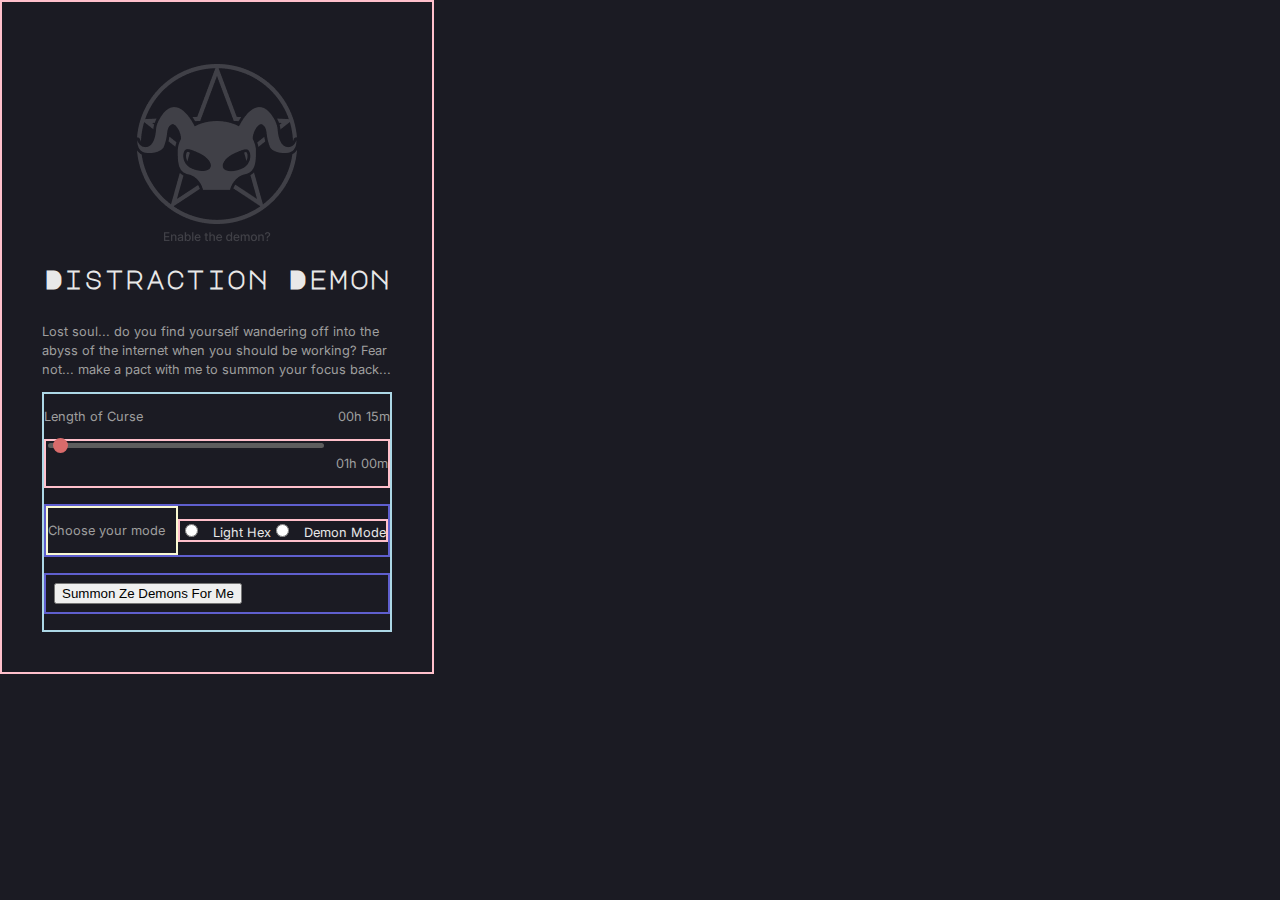
==== index.html @ fbd0490d "Merge branch 'main' of https://github.com/joycetn/stormhacksv2" ====
<!DOCTYPE html>
<html lang="en">

<head>
  <meta charset="utf-8">
  <title>Distraction Demon</title>
  <link href="index.css" rel="stylesheet" type="text/css">
  <link href="https://fonts.googleapis.com/css?family=Major Mono Display" rel="stylesheet">
  <link href="https://fonts.googleapis.com/css?family=Inter" rel="stylesheet">
  <script src="toggle.js"></script>
  <script src="slider.js"></script>

</head>

<body>

    <a href="#" id="logoLink">
        <img id="logoImage" src="Logo/logo_inactive.png" alt="Distraction Demon Logo">
    </a>

    <h1>Distraction Demon</h1>
    <p>Lost soul... do you find yourself wandering off into the abyss 
        of the internet when you should be working? Fear not... make a 
        pact with me to summon your focus back...</p>

    <!-- Rounded switch -->
    <div class="parent-container" >

        <div class="column">
            <div class="slider-header">
                <p>Length of Curse</p>
                <p id="rangeValue" class="range-display">01h 00m</p> <!-- Display time on the same line -->
            </div>
            <div class="column-2">
                <div class="slider-container">
                    <input type="range" min="0" max="730" step="1" value="15" class="duration" id="myRange">  <!--temp change to every 1min for testing-->
                    <p id="rangeValue" class="range-display">01h 00m</p> <!-- Updated to show 00h 15m -->
                </div>
            </div>
        </div>

        <div class = "row">
            <div class = "column-1">
                <p>Choose your mode</p>
            </div>
            <div class = "column-2">
                <div class="radio">
                    <input type="radio" id="light" name="fav_language" value="Light Hex">
                    <label for="light">Light Hex</label>
                </div>
                <div class = "radio">
                    <input type="radio" id="demon" name="fav_language" value="Demon Mode">
                    <label for="demon">Demon Mode</label>
                </div>
            </div>
        </div>


        <div class = "row">
            <div class="button">
                <input class="click" type="submit" value="Summon Ze Demons For Me">
            </div>
        </div>

    </div>

</body>

</html>
---- index.css ----
/* ==============================
   General Body Styles
================================== */
body {
    display: flex; /* Enable flexbox */
    flex-direction: column; /* Stack elements vertically */
    align-items: center; /* Center elements horizontally */
    justify-content: center; /* Center elements vertically */
    margin: 0; /* Remove default margin */
    font-family: 'Inter'; /* Most basic font */
    font-size: 0.8em; /* Base font size */
    padding: 40px 40px; /* Padding around the body */
    color: #E8E8E8;  /* Default text color */
    background-color: #1B1B23;  /* Default background color (light grey) */
    width: 350px; /* Fixed width for the body */
    transition: background-color 1s ease, color 0.5s ease; /* Smooth transitions for dark mode */
    border: 2px solid pink; /* Temporary border for troubleshooting */
}

/* ==============================
   Demon logo/button
================================== */
/* Transition for the logo image */
#logoImage {
    transition: opacity 3s ease, transform 1s ease; /* Smooth transition */
    opacity: 0.7; /* Default opacity for inactive state */
}

/* Class for the active state */
#logoImage.active {
    opacity: 1; /* Full opacity for active state */
    transform: scale(1.05); /* Slightly scale up for a glow effect */
}

/* ==============================
   Header Styling
================================== */
h1 {
    font-family: 'Major Mono Display'; /* Stylized font */
    text-align: center;
    /* border: 2px solid rgb(83, 145, 103); /* Temporary border for troubleshooting */
    letter-spacing: 1.4px; /* Adjust the value as needed */
    color: #E8E8E8;
}

/* ==============================
   Paragraph Styling
================================== */
p {
    font-family: 'Inter'; /* Most basic font */
    color: #9F9F9F;
    line-height: 1.5;
}

/* ==============================
   Subtitle Styling
================================== */
.subtitle {
    font-family: 'Inter'; /* Most basic font */
    text-align: center;
    color: #515157;
    font-size: 0.8rem;
}


/* ==============================
   Dark Mode Styles
================================== */
.dark-mode {
    color: #aeaeae;  /* Light grey text in dark mode */
    background-color: #2c2c2c;  /* Dark background in dark mode */
}

/* ==============================
   Button Styles
================================== */
.enter {
    /*font-family: Impact, sans-serif; */
    font-size: 1rem; /* Base font size for buttons */
    padding: 0.5rem; /* Padding for buttons */
}

.enter:hover {
    color: #4d4649; /* Dark grey on hover */
    background-color: #aeaeae;  /* Light grey on hover */
    transition-property: background-color, color; /* Transition effects for hover */
    transition-duration: 0.5s; /* Duration of transition effects */
}

/* ==============================
   Parent Container
================================== */
.parent-container {
    border: 2px solid lightblue; /* Temporary border for troubleshooting */
}

/* ==============================
   Range Display
================================== */
.range-display {
    width: auto; /* Adjust width to fit content */
    text-align: right; /* Align text to the right */
    white-space: nowrap; /* Prevent line breaks */
    margin-left: 10px; /* Add some space between the slider and the text */
}

/* ==============================
   Slider Container
================================== */
.slider-header {
    display: flex; /* Use flexbox to place items side by side */
    justify-content: space-between; /* Space out the text and the timer */
    align-items: center; /* Align vertically */
}

.slider-container {
    display: flex; /* Use flexbox to center the slider */
    justify-content: center; /* Center the slider horizontally */
    width: 100%; /* Full width of the parent container */
    margin: 0 auto; /* Ensure the slider is centered */
}

input[type="range"] {
    width: 100%; /* Set slider width to 100% of the parent (which is 350px in this case) */
    max-width: 350px; /* Ensure the slider doesn't exceed the width of the blue box */
    -webkit-appearance: none; /* Remove default styling */
    appearance: none; /* Remove default styling */
    height: 5px; /* Thinner line */
    background: #5D5D5D; /* Background color */
    outline: none; /* Remove outline */
    border-radius: 5px; /* Rounded edges */
}

/* slider button */
input[type="range"]::-webkit-slider-thumb {
    appearance: none; /* Remove default styling */
    width: 15px; /* Thumb width */
    height: 15px; /* Thumb height */
    background: #D96B6B; /* Thumb color */
    border-radius: 50%;
    cursor: pointer; /* Pointer cursor */
    
}


/* ==============================
   Row Styles
================================== */
.row {
    border: 2px solid rgb(95, 95, 206); /* Temporary border for troubleshooting */
    margin: 1rem 0; /* Spacing between rows */
    display: grid; /* Grid layout for rows */
    grid-template-columns: repeat(2, 1fr); /* Two-column layout */
    align-items: center; /* Center items vertically */
}

/* ==============================
   Column Styles
================================== */
.column-1 {
    border: 2px solid lightgoldenrodyellow; /* Temporary border for troubleshooting */
    white-space: nowrap;
}

.column-2 {
    border: 2px solid pink; /* Temporary border for troubleshooting */
    margin-left: auto; /* Push to the right */
    display: flex; /* Flexbox layout for alignment */
    align-items: center; /* Center items vertically within the column */
    white-space: nowrap;
}

/* ==============================
   Button Container Styles
================================== */
.button {
    display: grid; /* Grid layout for buttons */
    grid-template-columns: repeat(3, 1fr); /* Three-button layout */
}

/* ==============================
   Button Styles
================================== */
.click {
    margin: 0.5rem; /* Spacing around buttons */
}


/* ==============================
   Rounded Switch Styles
================================== */
.switch {
    position: relative; /* Relative positioning for the switch */
    display: inline-block; /* Inline-block for layout */
    width: 60px; /* Width of the switch */
    height: 34px; /* Height of the switch */
}

/* ==============================
   Hide Default HTML Checkbox
================================== */
.switch input {
    opacity: 0; /* Hide checkbox */
    width: 0; /* No width */
    height: 0; /* No height */
}

/* ==============================
   Slider Styles
================================== */
.slider {
    position: absolute; /* Absolute positioning for the slider */
    cursor: pointer; /* Pointer cursor on hover */
    top: 0; /* Align to the top */
    left: 0; /* Align to the left */
    right: 0; /* Align to the right */
    bottom: 0; /* Align to the bottom */
    background-color: #ccc; /* Default background color of the slider */
    transition: .4s; /* Smooth transition for background color */
}

.slider:before {
    position: absolute; /* Absolute positioning for the slider circle */
    content: ""; /* Empty content for the circle */
    height: 26px; /* Height of the circle */
    width: 26px; /* Width of the circle */
    left: 4px; /* Left offset */
    bottom: 4px; /* Bottom offset */
    background-color: white; /* Circle color */
    transition: .4s; /* Smooth transition for the circle */
}

/* ==============================
   Checked State for Slider
================================== */
input:checked + .slider {
    background-color: #2196F3; /* Background color when checked */
}

input:focus + .slider {
    box-shadow: 0 0 1px #2196F3; /* Focus effect */
}

input:checked + .slider:before {
    transform: translateX(26px); /* Move circle when checked */
}

/* ==============================
   Rounded Sliders
================================== */
.slider.round {
    border-radius: 34px; /* Round edges for the switch */
}

.slider.round:before {
    border-radius: 50%; /* Round edges for the slider circle */
}
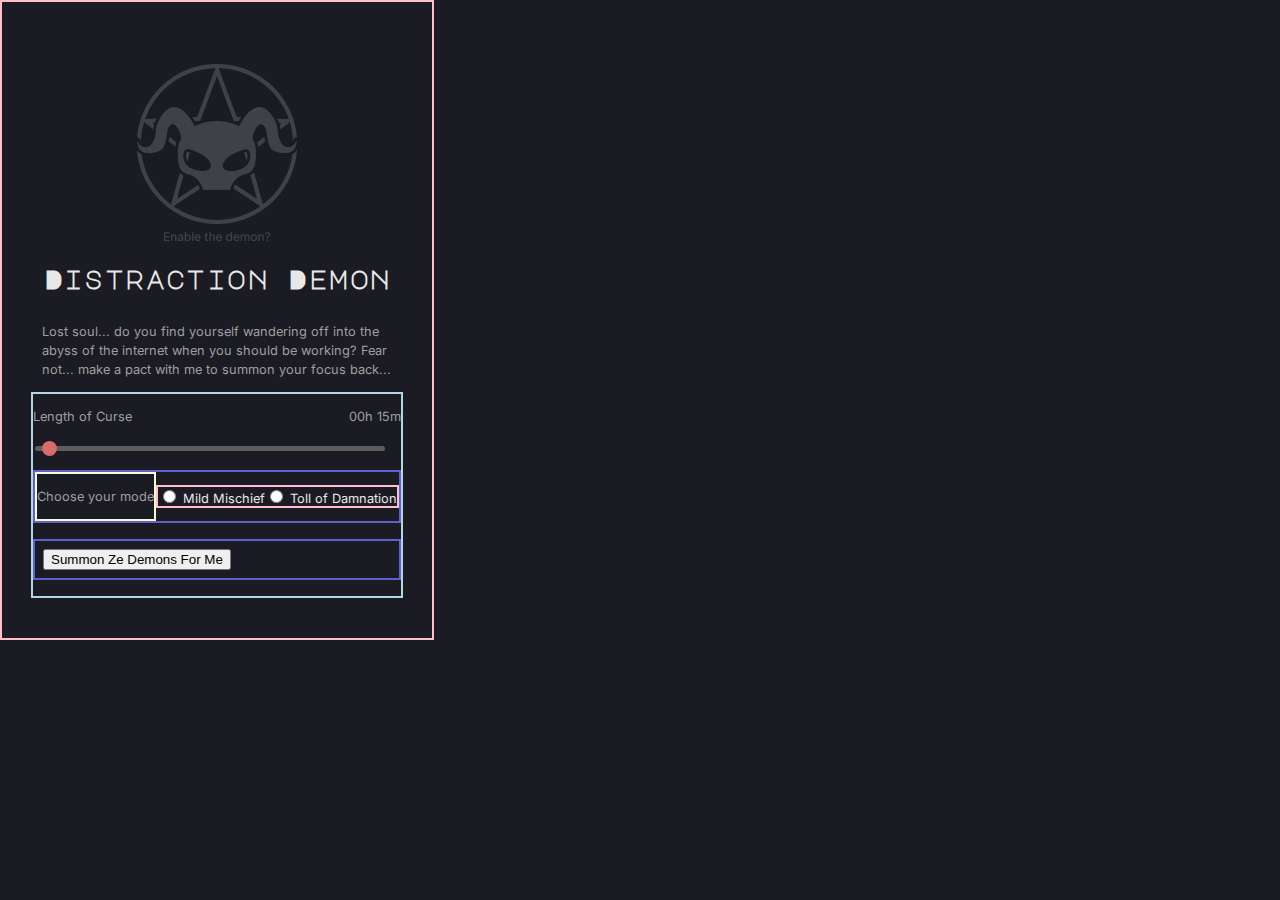
==== commit 0efb84ea: "Tooltips" ====
--- a/index.html
+++ b/index.html
@@ -24,39 +24,42 @@
         pact with me to summon your focus back...</p>
 
     <!-- Rounded switch -->
-    <div class="parent-container" >
+    <div class="parent-container">
 
         <div class="column">
             <div class="slider-header">
                 <p>Length of Curse</p>
+                
                 <p id="rangeValue" class="range-display">01h 00m</p> <!-- Display time on the same line -->
             </div>
+            <input type="range" min="0" max="730" step="1" value="15" class="duration" id="myRange">  <!--temp change to every 1min for testing-->
+        </div>
+
+        <div class="row">
+            <div class="column-1">
+                <p>Choose your mode</p>
+            </div>
             <div class="column-2">
-                <div class="slider-container">
-                    <input type="range" min="0" max="730" step="1" value="15" class="duration" id="myRange">  <!--temp change to every 1min for testing-->
-                    <p id="rangeValue" class="range-display">01h 00m</p> <!-- Updated to show 00h 15m -->
+                <div class="radio tooltip">
+                    <input type="radio" id="light" name="fav_language" value="Light Hex">
+                    <label for="light">Mild Mischief</label>
+                    <span class="tooltiptext">
+                        Gentle reminders to keep you on track. 
+                        Demons are not all bad y’know; they believe in balance.
+                    </span>
+                </div>
+                <div class="radio tooltip">
+                    <input type="radio" id="demon" name="fav_language" value="Demon Mode">
+                    <label for="demon">Toll of Damnation</label>
+                    <span class="tooltiptext">
+                        Unleash the true powers of the demon. 
+                        *WARNING* this mode contains jumpscares.
+                    </span>
                 </div>
             </div>
         </div>
 
-        <div class = "row">
-            <div class = "column-1">
-                <p>Choose your mode</p>
-            </div>
-            <div class = "column-2">
-                <div class="radio">
-                    <input type="radio" id="light" name="fav_language" value="Light Hex">
-                    <label for="light">Light Hex</label>
-                </div>
-                <div class = "radio">
-                    <input type="radio" id="demon" name="fav_language" value="Demon Mode">
-                    <label for="demon">Demon Mode</label>
-                </div>
-            </div>
-        </div>
-
-
-        <div class = "row">
+        <div class="row">
             <div class="button">
                 <input class="click" type="submit" value="Summon Ze Demons For Me">
             </div>
--- a/index.css
+++ b/index.css
@@ -256,3 +256,47 @@
     border-radius: 50%; /* Round edges for the slider circle */
 }
 
+/* ==============================
+   Tooltip Stuff
+================================== */
+/* Tooltip container */
+.tooltip {
+    position: relative;
+    display: inline-block;
+    cursor: pointer;
+}
+
+/* Tooltip text */
+.tooltip .tooltiptext {
+    visibility: hidden;
+    width: 200px; /* Limit the maximum width of the tooltip */
+    background-color: #555; /* Background color */
+    color: #fff;
+    text-align: left; /* Align text to the left */
+    border-radius: 5px;
+    padding: 8px; /* Padding for spacing */
+    position: absolute;
+    z-index: 1;
+    opacity: 0;
+    transition: opacity 0.3s;
+    pointer-events: none; /* Prevent mouse events */
+    white-space: normal; /* Allow wrapping */
+}
+
+/* Tooltip arrow */
+.tooltip .tooltiptext::after {
+    content: "";
+    position: absolute;
+    top: 100%; /* Position the arrow below the tooltip */
+    left: 50%;
+    margin-left: -5px;
+    border-width: 5px;
+    border-style: solid;
+    border-color: transparent transparent #555 transparent; /* Color of the arrow */
+}
+
+/* Show the tooltip text when hovering */
+.tooltip:hover .tooltiptext {
+    visibility: visible;
+    opacity: 1;
+}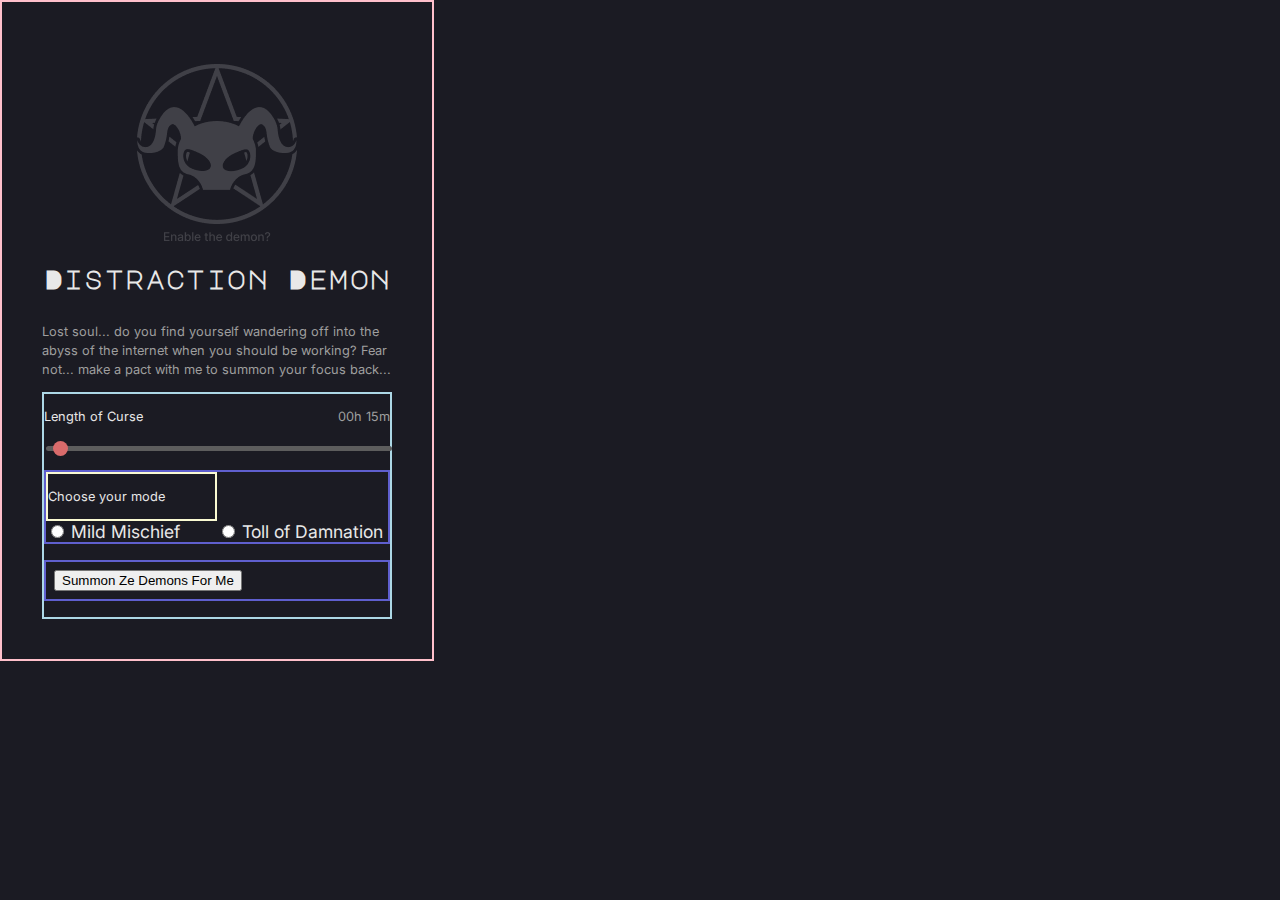
==== commit a77aeaef: "fixing tooltip & labels" ====
--- a/index.html
+++ b/index.html
@@ -28,7 +28,7 @@
 
         <div class="column">
             <div class="slider-header">
-                <p>Length of Curse</p>
+                <p class="subtitle">Length of Curse</p>
                 
                 <p id="rangeValue" class="range-display">01h 00m</p> <!-- Display time on the same line -->
             </div>
@@ -37,27 +37,28 @@
 
         <div class="row">
             <div class="column-1">
-                <p>Choose your mode</p>
+                <p class="subtitle">Choose your mode</p>
             </div>
-            <div class="column-2">
+            <br>
                 <div class="radio tooltip">
                     <input type="radio" id="light" name="fav_language" value="Light Hex">
-                    <label for="light">Mild Mischief</label>
-                    <span class="tooltiptext">
-                        Gentle reminders to keep you on track. 
-                        Demons are not all bad y’know; they believe in balance.
+                    <label for="light" class="radio-label">Mild Mischief</label>
+                    <span class="tooltiptext"> 
+                         <i>Gentle reminders to keep you on track.</i> <br>
+                         <i class="quote-text"> Demons are not all bad y’know; they believe in balance. </i>
                     </span>
                 </div>
                 <div class="radio tooltip">
                     <input type="radio" id="demon" name="fav_language" value="Demon Mode">
-                    <label for="demon">Toll of Damnation</label>
+                    <label for="demon" class="radio-label">Toll of Damnation</label>
                     <span class="tooltiptext">
-                        Unleash the true powers of the demon. 
-                        *WARNING* this mode contains jumpscares.
+                        <i>Unleash the true powers of the demon. </i>
+                        <br>
+                       <i class ="quote-text"><b>WARNING:</b> this mode contains jumpscares.</i>
                     </span>
                 </div>
             </div>
-        </div>
+
 
         <div class="row">
             <div class="button">
--- a/index.css
+++ b/index.css
@@ -57,9 +57,18 @@
 ================================== */
 .subtitle {
     font-family: 'Inter'; /* Most basic font */
+    color: #E8E8E8;
+    font-size: 0.8rem;
+}
+
+/* ==============================
+   Quote Text Styling
+================================== */
+.quote-text {
+    font-family: 'Inter'; /* Most basic font */
     text-align: center;
-    color: #515157;
-    font-size: 0.8rem;
+    color: #9F9F9F;
+
 }
 
 
@@ -273,30 +282,33 @@
     background-color: #555; /* Background color */
     color: #fff;
     text-align: left; /* Align text to the left */
-    border-radius: 5px;
-    padding: 8px; /* Padding for spacing */
+    font-size: 0.6rem;
+    border-radius: 10px;
+    padding: 10px; /* Padding for spacing */
     position: absolute;
     z-index: 1;
     opacity: 0;
     transition: opacity 0.3s;
     pointer-events: none; /* Prevent mouse events */
     white-space: normal; /* Allow wrapping */
-}
-
-/* Tooltip arrow */
-.tooltip .tooltiptext::after {
-    content: "";
-    position: absolute;
-    top: 100%; /* Position the arrow below the tooltip */
+    top: 100%;
     left: 50%;
-    margin-left: -5px;
-    border-width: 5px;
-    border-style: solid;
-    border-color: transparent transparent #555 transparent; /* Color of the arrow */
+    margin-left: -100px;
+    margin-top:5%;
+    line-height: 1.5;
 }
 
 /* Show the tooltip text when hovering */
 .tooltip:hover .tooltiptext {
     visibility: visible;
     opacity: 1;
+}
+
+
+/* ==============================
+   Radio Buttons and Stuff
+================================== */
+
+.radio-label {
+    font-size: 1.1rem;
 }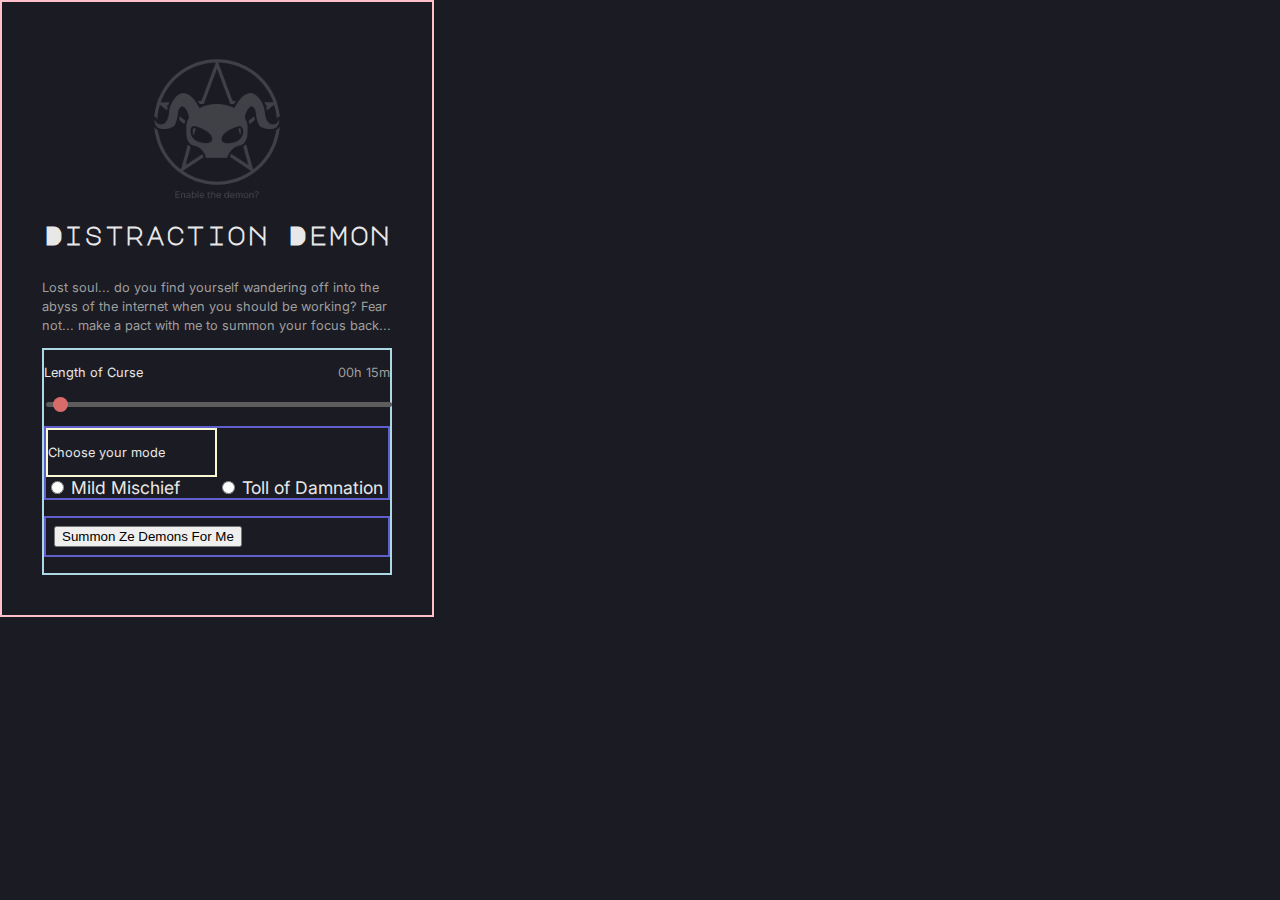
==== commit ae27ca41: "Merge branch 'main' of https://github.com/joycetn/stormhacksv2" ====
--- a/index.html
+++ b/index.html
@@ -9,6 +9,7 @@
   <link href="https://fonts.googleapis.com/css?family=Inter" rel="stylesheet">
   <script src="toggle.js"></script>
   <script src="slider.js"></script>
+  <script src="timer.js"></script>
 
 </head>
 
--- a/index.css
+++ b/index.css
@@ -22,6 +22,7 @@
 ================================== */
 /* Transition for the logo image */
 #logoImage {
+    width: 160px;
     transition: opacity 3s ease, transform 1s ease; /* Smooth transition */
     opacity: 0.7; /* Default opacity for inactive state */
 }
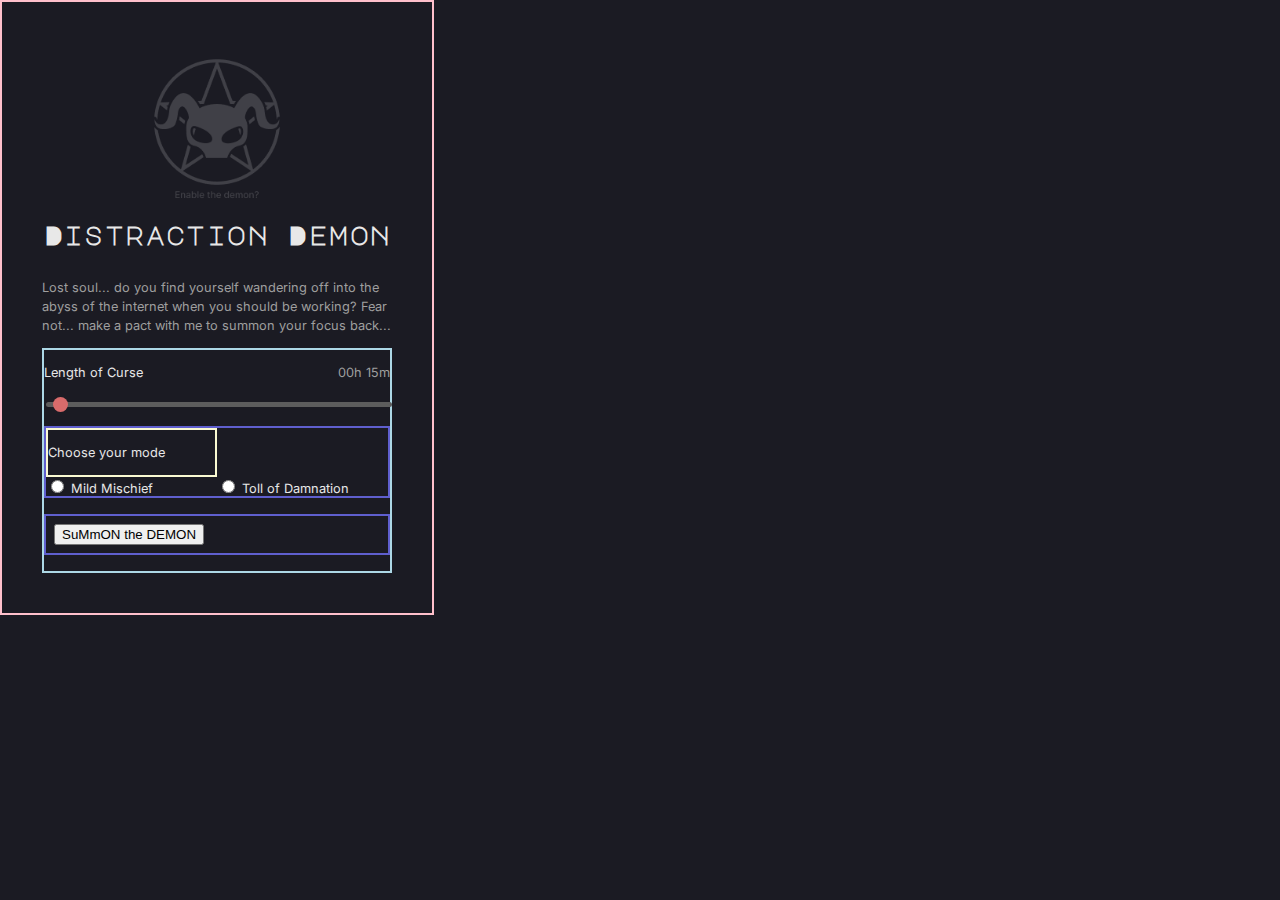
==== commit 7d2f8e4b: "button stylization, attempted merge with tooltips" ====
--- a/index.html
+++ b/index.html
@@ -63,7 +63,7 @@
 
         <div class="row">
             <div class="button">
-                <input class="click" type="submit" value="Summon Ze Demons For Me">
+                <input class="click inactive" type="submit" value="SuMmON the DEMON">
             </div>
         </div>
 
--- a/index.css
+++ b/index.css
@@ -162,6 +162,7 @@
     display: grid; /* Grid layout for rows */
     grid-template-columns: repeat(2, 1fr); /* Two-column layout */
     align-items: center; /* Center items vertically */
+    justify-content: end;
 }
 
 /* ==============================
@@ -305,6 +306,7 @@
     opacity: 1;
 }
 
+<<<<<<< Updated upstream
 
 /* ==============================
    Radio Buttons and Stuff
@@ -312,4 +314,32 @@
 
 .radio-label {
     font-size: 1.1rem;
+=======
+/* ==============================
+   Button (Summon the demon))
+================================== */
+
+.click {
+    background-color: transparent;
+    border: 2px solid #E8E8E8;
+    width: 100%; /* Set to 100% for full width */
+    padding: 1rem; /* Increase padding for larger button */
+    color: #E8E8E8; /* Text color */
+    font-family: 'Major Mono Display', monospace; /* Set font */
+    cursor: pointer;
+    font-size: 1rem; /* Increase font size for better visibility */
+}
+
+/* Button hover effect */
+.click:hover {
+    color: #AA9494; /* Change text color on hover (adjust as needed) */
+    border: 2px solid #AA9494;
+}
+
+/* Inactive button state */
+.click.inactive {
+    color: #424242; /* Dim the text color */
+    border: 2px solid #424242; /* Dim the border color */
+    pointer-events: none; /* Prevent clicking */
+>>>>>>> Stashed changes
 }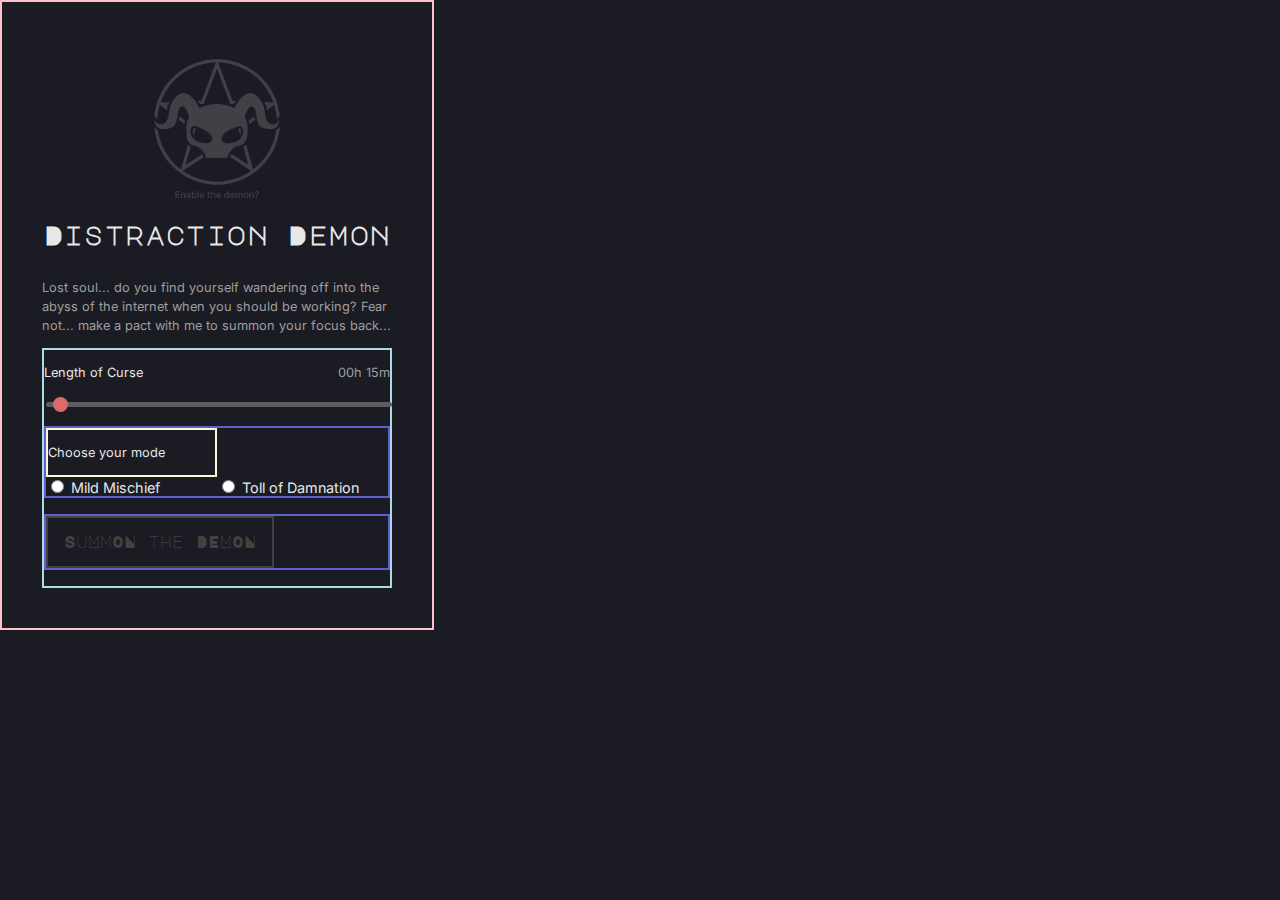
==== commit d1bbd85d: "Added mini pop up screen with a timer" ====
--- a/index.html
+++ b/index.html
@@ -8,8 +8,10 @@
   <link href="https://fonts.googleapis.com/css?family=Major Mono Display" rel="stylesheet">
   <link href="https://fonts.googleapis.com/css?family=Inter" rel="stylesheet">
   <script src="toggle.js"></script>
-  <script src="slider.js"></script>
   <script src="timer.js"></script>
+  <script src="toggle.js" defer></script>
+  <script src="slider.js" defer></script>
+  <script src="mini_popup.js" defer></script>
 
 </head>
 
@@ -63,7 +65,7 @@
 
         <div class="row">
             <div class="button">
-                <input class="click inactive" type="submit" value="SuMmON the DEMON">
+                <input id="summonButton" class="click inactive" type="submit" value="SuMmON the DEMON" id="">
             </div>
         </div>
 
--- a/index.css
+++ b/index.css
@@ -181,20 +181,6 @@
     white-space: nowrap;
 }
 
-/* ==============================
-   Button Container Styles
-================================== */
-.button {
-    display: grid; /* Grid layout for buttons */
-    grid-template-columns: repeat(3, 1fr); /* Three-button layout */
-}
-
-/* ==============================
-   Button Styles
-================================== */
-.click {
-    margin: 0.5rem; /* Spacing around buttons */
-}
 
 
 /* ==============================
@@ -306,18 +292,30 @@
     opacity: 1;
 }
 
-<<<<<<< Updated upstream
 
 /* ==============================
    Radio Buttons and Stuff
 ================================== */
 
 .radio-label {
-    font-size: 1.1rem;
-=======
+    font-size: 0.9rem;
+}
 /* ==============================
    Button (Summon the demon))
 ================================== */
+
+
+/* ==============================
+   Button Container Styles
+================================== */
+
+.button {
+    display: block; /* Grid layout for buttons */
+    align-content: center;
+    /* grid-template-columns: repeat(3, 1fr); Three-button layout */
+    width: 100%;
+}
+
 
 .click {
     background-color: transparent;
@@ -341,5 +339,4 @@
     color: #424242; /* Dim the text color */
     border: 2px solid #424242; /* Dim the border color */
     pointer-events: none; /* Prevent clicking */
->>>>>>> Stashed changes
 }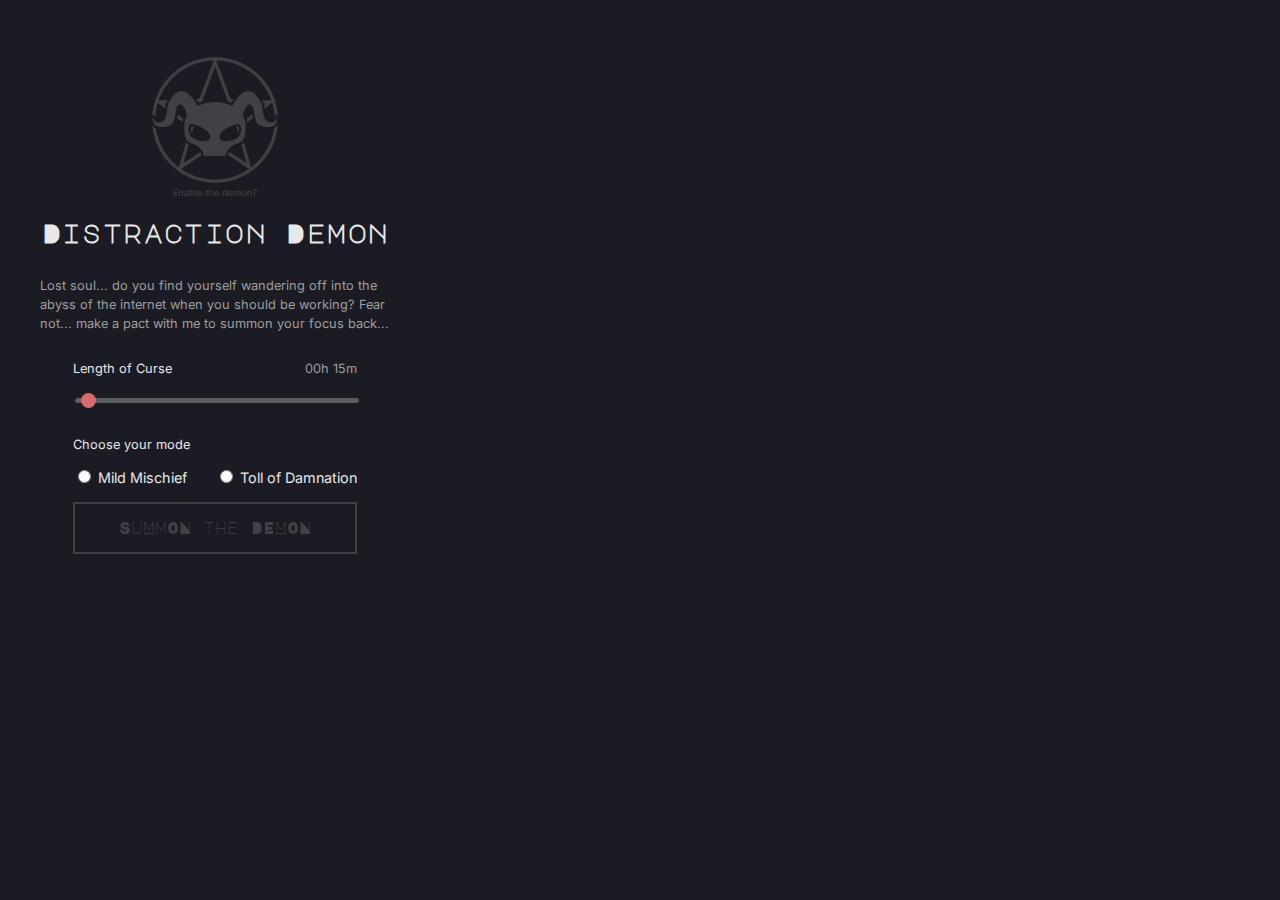
==== commit 01cf0431: "Removed the borders/guidelines" ====
--- a/index.html
+++ b/index.html
@@ -63,7 +63,7 @@
             </div>
 
 
-        <div class="row">
+        <div class="column">
             <div class="button">
                 <input id="summonButton" class="click inactive" type="submit" value="SuMmON the DEMON" id="">
             </div>
--- a/index.css
+++ b/index.css
@@ -14,7 +14,7 @@
     background-color: #1B1B23;  /* Default background color (light grey) */
     width: 350px; /* Fixed width for the body */
     transition: background-color 1s ease, color 0.5s ease; /* Smooth transitions for dark mode */
-    border: 2px solid pink; /* Temporary border for troubleshooting */
+    /*border: 2px solid pink; Temporary border for troubleshooting */
 }
 
 /* ==============================
@@ -101,7 +101,7 @@
    Parent Container
 ================================== */
 .parent-container {
-    border: 2px solid lightblue; /* Temporary border for troubleshooting */
+   /* border: 2px solid lightblue; Temporary border for troubleshooting */
 }
 
 /* ==============================
@@ -157,7 +157,7 @@
    Row Styles
 ================================== */
 .row {
-    border: 2px solid rgb(95, 95, 206); /* Temporary border for troubleshooting */
+    /* border: 2px solid rgb(95, 95, 206); Temporary border for troubleshooting */
     margin: 1rem 0; /* Spacing between rows */
     display: grid; /* Grid layout for rows */
     grid-template-columns: repeat(2, 1fr); /* Two-column layout */
@@ -169,7 +169,7 @@
    Column Styles
 ================================== */
 .column-1 {
-    border: 2px solid lightgoldenrodyellow; /* Temporary border for troubleshooting */
+    /* border: 2px solid lightgoldenrodyellow; Temporary border for troubleshooting */
     white-space: nowrap;
 }
 
